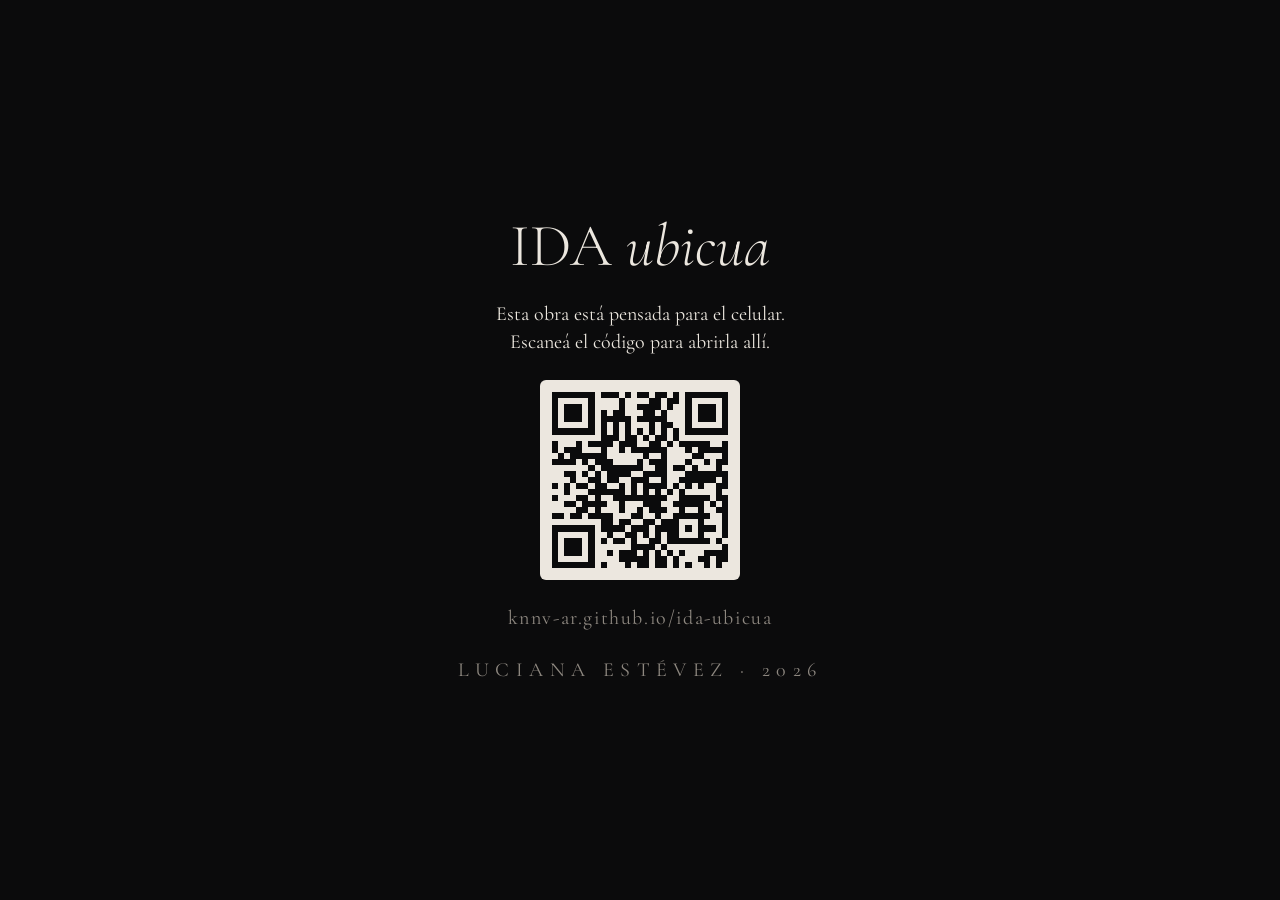
==== index.html @ 945d87a5 "IDA ubicua: primera versión del sitio Sitio para celular en vertical de la obra IDA ubicua (Luciana " ====
<!doctype html>
<html lang="es">
<head>
<meta charset="utf-8">
<meta name="viewport" content="width=device-width, initial-scale=1, viewport-fit=cover">
<title>IDA ubicua · Luciana Estévez</title>
<meta name="description" content="IDA ubicua, obra de Luciana Estévez (2026).">
<meta name="theme-color" content="#0B0B0C">
<meta name="color-scheme" content="dark">
<meta name="apple-mobile-web-app-capable" content="yes">
<meta name="mobile-web-app-capable" content="yes">
<meta name="apple-mobile-web-app-status-bar-style" content="black-translucent">
<meta name="apple-mobile-web-app-title" content="IDA ubicua">
<link rel="manifest" href="manifest.webmanifest">
<link rel="icon" href="img/icono-192.png" sizes="192x192">
<link rel="apple-touch-icon" href="img/apple-touch-icon.png">
<link rel="preload" href="fonts/cormorant-garamond-latin-300-italic.woff2" as="font" type="font/woff2" crossorigin>
<link rel="preload" href="fonts/cormorant-garamond-latin-300-normal.woff2" as="font" type="font/woff2" crossorigin>
<link rel="preload" href="data/imagenes.json" as="fetch" crossorigin>
<link rel="stylesheet" href="css/ida.css">
<script type="importmap">{ "imports": { "three": "./lib/three.module.min.js" } }</script>
</head>
<body>

<!-- Inicio: pide el celular en vertical y espera el toque que habilita sonido y pantalla completa -->
<main id="inicio" class="pantalla inicio">
  <p class="inicio__autora">Luciana Estévez</p>
  <div class="inicio__centro">
    <h1 class="titulo titulo--inicio"><span class="titulo__ida">IDA </span>ubicua</h1>
    <svg class="inicio__celular" width="34" height="56" viewBox="0 0 34 56" fill="none" aria-hidden="true">
      <rect x="1" y="1" width="32" height="54" rx="6"></rect><line x1="13" y1="49" x2="21" y2="49"></line>
    </svg>
    <p class="inicio__indicacion">Sostené el celular<br>en posición vertical</p>
    <button type="button" id="iniciar" class="boton-iniciar" disabled><i>iniciar</i></button>
    <p id="sugerencia-ios" class="inicio__sugerencia" hidden>Para verla sin barras: Compartir › Agregar a inicio</p>
  </div>
  <p class="inicio__anio">2026</p>
</main>

<!-- Las tres naves, en un carrusel horizontal con encaje (scroll snap) -->
<div id="naves" class="naves" hidden>

  <section id="nave-izquierda" class="nave nave--lateral creditos" aria-label="Créditos">
    <div class="creditos__contenido">
      <h2 class="titulo titulo--creditos aparece"><span class="titulo__ida">IDA </span>ubicua</h2>
      <p class="creditos__artista aparece">Luciana Estévez</p>
      <p class="creditos__anio aparece">2026</p>
      <div class="creditos__separador aparece" aria-hidden="true"></div>
      <div class="creditos__enlaces aparece">
        <a class="enlace" href="mailto:lutelutiana@gmail.com?subject=IDA%20ubicua" aria-label="Escribir a Luciana Estévez">
          <svg width="30" height="22" viewBox="0 0 30 22" fill="none" aria-hidden="true"><rect x="1" y="1" width="28" height="20" rx="2"></rect><path d="M1 2l14 10L29 2"></path></svg>
          <span class="enlace__texto">correo</span>
        </a>
        <a class="enlace" href="https://www.instagram.com/_lucianaestevez_/" target="_blank" rel="noopener" aria-label="Instagram de Luciana Estévez">
          <span class="enlace__arroba" aria-hidden="true">@</span>
          <span class="enlace__texto">_lucianaestevez_</span>
        </a>
      </div>
      <div class="creditos__transposicion aparece">
        <p class="creditos__rol">Transposición multimedial</p>
        <p class="creditos__nombre">Raúl Federico Lacabanne</p>
      </div>
    </div>
  </section>

  <section id="nave-central" class="nave nave--central" aria-label="IDA ubicua">
    <div class="escenario" aria-hidden="true">
      <div class="capa" id="capa-a"></div>
      <div class="capa" id="capa-b"></div>
      <canvas id="lienzo" class="lienzo" hidden></canvas>
    </div>
    <div id="cinta" class="cinta" tabindex="0" aria-label="Deslizá hacia arriba o hacia abajo para recorrer las imágenes">
      <div id="espaciador" class="cinta__espaciador"></div>
    </div>
    <div class="progreso" aria-hidden="true"><div id="progreso-avance" class="progreso__avance"></div></div>
    <div id="indicaciones" class="indicaciones" aria-hidden="true">
      <span>‹ créditos</span><span>video ›</span>
    </div>
  </section>

  <section id="nave-derecha" class="nave nave--lateral nave--video" aria-label="Video">
    <video id="video" class="video" playsinline loop preload="metadata" poster="img/video-poster.webp" src="video/ida-video-liviano.mp4"></video>
    <button type="button" id="tocar-video" class="boton-video" hidden><i>reproducir</i></button>
  </section>
</div>

<!-- Avisos que tapan todo -->
<div id="aviso-horizontal" class="aviso aviso--horizontal" role="status">
  <svg width="34" height="56" viewBox="0 0 34 56" fill="none" aria-hidden="true"><rect x="1" y="1" width="32" height="54" rx="6"></rect><line x1="13" y1="49" x2="21" y2="49"></line></svg>
  <p>Girá el celular<br>a posición vertical</p>
</div>

<div id="aviso-escritorio" class="aviso aviso--escritorio" hidden>
  <h1 class="titulo titulo--inicio"><span class="titulo__ida">IDA </span>ubicua</h1>
  <p class="aviso__texto">Esta obra está pensada para el celular.<br>Escaneá el código para abrirla allí.</p>
  <img class="aviso__qr" src="img/qr.svg" width="200" height="200" alt="Código QR que abre knnv-ar.github.io/ida-ubicua">
  <p class="aviso__url">knnv-ar.github.io/ida-ubicua</p>
  <p class="aviso__autora">Luciana Estévez · 2026</p>
</div>

<script type="module" src="js/main.js"></script>
</body>
</html>
---- css/ida.css ----
/* IDA ubicua · Variante 1 «Sala». Medidas para un celular de 390 px de ancho. */

@font-face { font-family: 'Cormorant Garamond'; font-style: normal; font-weight: 300; font-display: swap; src: url('../fonts/cormorant-garamond-latin-300-normal.woff2') format('woff2'); }
@font-face { font-family: 'Cormorant Garamond'; font-style: normal; font-weight: 400; font-display: swap; src: url('../fonts/cormorant-garamond-latin-400-normal.woff2') format('woff2'); }
@font-face { font-family: 'Cormorant Garamond'; font-style: normal; font-weight: 500; font-display: swap; src: url('../fonts/cormorant-garamond-latin-500-normal.woff2') format('woff2'); }
@font-face { font-family: 'Cormorant Garamond'; font-style: italic; font-weight: 300; font-display: swap; src: url('../fonts/cormorant-garamond-latin-300-italic.woff2') format('woff2'); }
@font-face { font-family: 'Cormorant Garamond'; font-style: italic; font-weight: 400; font-display: swap; src: url('../fonts/cormorant-garamond-latin-400-italic.woff2') format('woff2'); }
@font-face { font-family: 'Cormorant Garamond'; font-style: italic; font-weight: 500; font-display: swap; src: url('../fonts/cormorant-garamond-latin-500-italic.woff2') format('woff2'); }

:root {
  --fondo: #0B0B0C;
  --texto: #ECE7DF;
  --secundario: #8E8880;
  --serif: 'Cormorant Garamond', Georgia, 'Times New Roman', serif;
  --sombra-texto: 0 1px 10px rgba(0, 0, 0, 0.7);
  --fundido: 0.6s;
  color-scheme: dark;
}

*, *::before, *::after { box-sizing: border-box; }
html, body {
  margin: 0; height: 100%;
  background: var(--fondo); color: var(--texto);
  font-family: var(--serif);
  -webkit-text-size-adjust: 100%;
  -webkit-tap-highlight-color: transparent;
  overscroll-behavior: none;
}
body { overflow: hidden; }
p, h1, h2 { margin: 0; }
[hidden] { display: none !important; }
a { color: var(--texto); }
button { font-family: inherit; color: inherit; }
:focus-visible { outline: 1px solid var(--texto); outline-offset: 3px; }

/* ---------- títulos: «IDA» en redonda, «ubicua» en itálica ---------- */
.titulo { font-weight: 300; font-style: italic; line-height: 1; text-align: center; }
.titulo__ida { font-style: normal; }
.titulo--inicio { font-size: 60px; }
.titulo--creditos { font-size: 56px; }

/* ---------- inicio ---------- */
.pantalla { position: fixed; inset: 0; }
.inicio {
  display: flex; flex-direction: column; align-items: center; justify-content: space-between;
  text-align: center;
  padding: calc(72px + env(safe-area-inset-top, 0px)) max(40px, env(safe-area-inset-right, 0px))
           calc(56px + env(safe-area-inset-bottom, 0px)) max(40px, env(safe-area-inset-left, 0px));
  transition: opacity var(--fundido) ease;
}
.inicio.saliendo { opacity: 0; pointer-events: none; }
.inicio__autora { font-size: 15px; letter-spacing: 0.32em; text-transform: uppercase; color: var(--secundario); }
.inicio__centro { display: flex; flex-direction: column; align-items: center; gap: 40px; }
.inicio__celular { stroke: var(--texto); stroke-width: 1.2; }
.inicio__indicacion { font-size: 20px; line-height: 1.4; }
.boton-iniciar {
  margin-top: 8px; min-height: 52px; padding: 16px 34px;
  background: none; border: 1px solid var(--texto); border-radius: 10px;
  font-size: 19px; font-weight: 500; letter-spacing: 0.14em; cursor: pointer;
  transition: opacity 0.3s ease;
}
.boton-iniciar:disabled { opacity: 0.35; cursor: default; }
.inicio__sugerencia { margin-top: -24px; font-size: 14px; font-style: italic; color: var(--secundario); }
.inicio__anio { font-size: 15px; letter-spacing: 0.32em; color: var(--secundario); }

/* ---------- carrusel de naves ---------- */
.naves {
  position: fixed; inset: 0;
  display: flex;
  overflow-x: auto; overflow-y: hidden;
  scroll-snap-type: x mandatory;
  overscroll-behavior: none;
  scrollbar-width: none;
  opacity: 0; transition: opacity var(--fundido) ease;
}
.naves::-webkit-scrollbar { display: none; }
.naves.visible { opacity: 1; }
.nave {
  position: relative; flex: 0 0 100%; width: 100%; height: 100%;
  scroll-snap-align: center; scroll-snap-stop: always;
  overflow: hidden;
}

/* ---------- nave central ---------- */
.escenario { position: absolute; inset: 0; background: var(--fondo); }
.capa {
  position: absolute; inset: 0;
  background-size: cover; background-repeat: no-repeat; background-position: 50% 50%;
}
.lienzo { position: absolute; inset: 0; width: 100%; height: 100%; display: block; }
.cinta {
  position: absolute; inset: 0;
  overflow-y: auto; overflow-x: hidden;
  overscroll-behavior-y: contain;
  scrollbar-width: none;
  outline: none;
}
.cinta::-webkit-scrollbar { display: none; }
.cinta__espaciador { width: 100%; }
.progreso {
  position: absolute; right: 12px; top: 140px; bottom: 140px; width: 1px;
  background: rgba(255, 255, 255, 0.3); pointer-events: none;
}
.progreso__avance { height: 100%; background: #fff; transform-origin: top; transform: scaleY(0); }
.indicaciones {
  position: absolute; left: 0; right: 0; bottom: 0;
  display: flex; justify-content: space-between;
  padding: 26px max(26px, env(safe-area-inset-right, 0px)) calc(34px + env(safe-area-inset-bottom, 0px)) max(26px, env(safe-area-inset-left, 0px));
  font-size: 19px; font-style: italic; color: #fff; text-shadow: var(--sombra-texto);
  pointer-events: none;
  transition: opacity 1.2s ease;
}
.indicaciones.oculto { opacity: 0; }

/* ---------- nave izquierda: créditos ---------- */
.creditos { display: flex; align-items: center; justify-content: center; }
.creditos__contenido {
  display: flex; flex-direction: column; align-items: center; gap: 22px;
  padding: 40px; text-align: center;
}
.creditos__artista { font-size: 18px; letter-spacing: 0.3em; text-transform: uppercase; }
.creditos__anio { font-size: 20px; color: var(--secundario); }
.creditos__separador { width: 48px; height: 1px; background: var(--secundario); margin: 14px 0; }
.creditos__enlaces { display: flex; gap: 40px; }
.enlace {
  display: flex; flex-direction: column; align-items: center; gap: 8px;
  min-width: 48px; min-height: 48px; text-decoration: none;
}
.enlace svg { stroke: var(--texto); stroke-width: 1.2; }
.enlace__arroba {
  width: 28px; height: 28px; border: 1.2px solid var(--texto); border-radius: 50%;
  display: flex; align-items: center; justify-content: center; font-size: 17px; line-height: 1;
}
.enlace__texto { font-size: 15px; color: var(--secundario); }
.creditos__transposicion { display: flex; flex-direction: column; align-items: center; gap: 4px; margin-top: 30px; }
.creditos__rol { font-size: 18px; font-style: italic; color: var(--secundario); }
.creditos__nombre { font-size: 14px; letter-spacing: 0.3em; text-transform: uppercase; }

/* Scroll-driven animation (CSS): los créditos se «dibujan» con el mismo gesto
   horizontal que trae la nave a la pantalla. Sin soporte, se ven quietos. */
@supports (animation-timeline: view()) {
  .creditos .aparece {
    animation: aparecer linear both;
    animation-timeline: view(inline);
    animation-range: entry 10% cover 50%;
  }
  .creditos .aparece:nth-child(2) { animation-range: entry 18% cover 50%; }
  .creditos .aparece:nth-child(3) { animation-range: entry 24% cover 50%; }
  .creditos .aparece:nth-child(4) { animation-range: entry 30% cover 50%; }
  .creditos .aparece:nth-child(5) { animation-range: entry 36% cover 50%; }
  .creditos .aparece:nth-child(6) { animation-range: entry 42% cover 50%; }
  @keyframes aparecer {
    from { opacity: 0; transform: translateX(-24px); }
    to   { opacity: 1; transform: none; }
  }
}

/* ---------- nave derecha: video ---------- */
.nave--video { background: var(--fondo); }
.video { position: absolute; inset: 0; width: 100%; height: 100%; object-fit: cover; background: var(--fondo); }
.boton-video {
  position: absolute; left: 50%; top: 50%; transform: translate(-50%, -50%);
  min-height: 52px; padding: 16px 34px;
  background: rgba(11, 11, 12, 0.5); border: 1px solid var(--texto); border-radius: 10px;
  font-size: 19px; font-weight: 500; letter-spacing: 0.14em; cursor: pointer;
}

/* ---------- avisos ---------- */
.aviso {
  position: fixed; inset: 0; z-index: 10;
  display: flex; flex-direction: column; align-items: center; justify-content: center; gap: 28px;
  padding: 40px max(24px, env(safe-area-inset-right, 0px)) 40px max(24px, env(safe-area-inset-left, 0px));
  background: var(--fondo); text-align: center;
}
.aviso svg { stroke: var(--texto); stroke-width: 1.2; transform: rotate(-90deg); }
.aviso p { font-size: 20px; line-height: 1.4; }
.aviso--horizontal { display: none; }
@media (orientation: landscape) and (max-height: 540px) {
  .aviso--horizontal { display: flex; }
}
.aviso--escritorio { gap: 24px; }
.aviso__texto { color: var(--texto); }
.aviso__qr { width: 200px; height: 200px; border-radius: 6px; }
.aviso__url { font-size: 15px; letter-spacing: 0.08em; color: var(--secundario); }
.aviso__autora { font-size: 15px; letter-spacing: 0.32em; text-transform: uppercase; color: var(--secundario); }

@media (prefers-reduced-motion: reduce) {
  :root { --fundido: 0s; }
  .creditos .aparece { animation: none !important; }
}
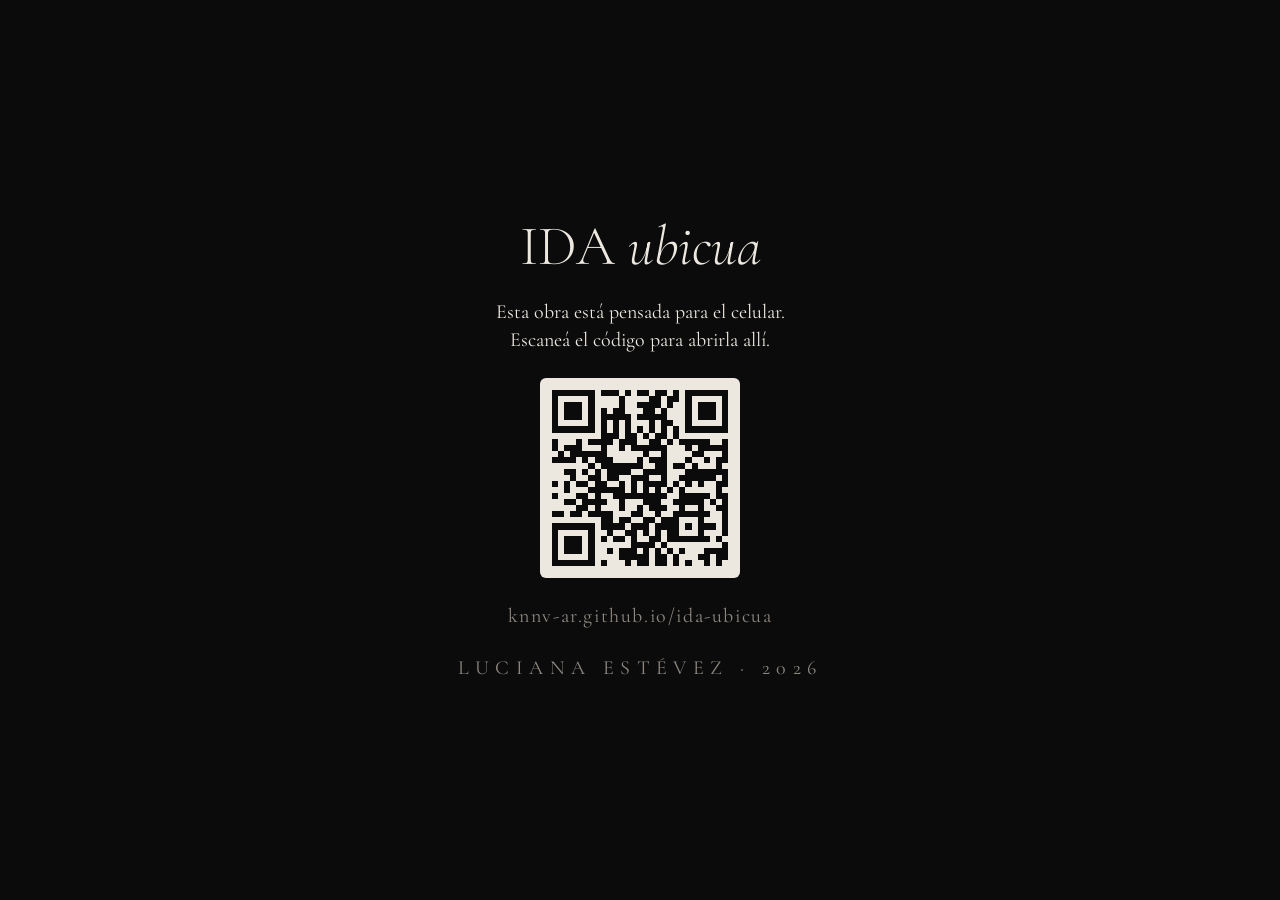
==== commit 51b73ee1: "Diseño: inicio, créditos, íconos y separador ornamental - Inicio: orden IDA ubicua / 2026 / Luciana " ====
--- a/index.html
+++ b/index.html
@@ -24,17 +24,15 @@
 
 <!-- Inicio: pide el celular en vertical y espera el toque que habilita sonido y pantalla completa -->
 <main id="inicio" class="pantalla inicio">
-  <p class="inicio__autora">Luciana Estévez</p>
-  <div class="inicio__centro">
+  <div class="inicio__cabecera">
     <h1 class="titulo titulo--inicio"><span class="titulo__ida">IDA </span>ubicua</h1>
-    <svg class="inicio__celular" width="34" height="56" viewBox="0 0 34 56" fill="none" aria-hidden="true">
-      <rect x="1" y="1" width="32" height="54" rx="6"></rect><line x1="13" y1="49" x2="21" y2="49"></line>
-    </svg>
-    <p class="inicio__indicacion">Sostené el celular<br>en posición vertical</p>
-    <button type="button" id="iniciar" class="boton-iniciar" disabled><i>iniciar</i></button>
-    <p id="sugerencia-ios" class="inicio__sugerencia" hidden>Para verla sin barras: Compartir › Agregar a inicio</p>
+    <p class="inicio__anio">2026</p>
+    <p class="inicio__autora">Luciana Estévez</p>
   </div>
-  <p class="inicio__anio">2026</p>
+  <svg class="icono inicio__celular" width="72" height="72" viewBox="0 0 24 24" aria-hidden="true"><path d="M6 5a2 2 0 0 1 2 -2h8a2 2 0 0 1 2 2v14a2 2 0 0 1 -2 2h-8a2 2 0 0 1 -2 -2v-14z"></path><path d="M11 4h2"></path><path d="M12 17v.01"></path></svg>
+  <p class="inicio__indicacion">Mantené el celular<br>en posición vertical</p>
+  <button type="button" id="iniciar" class="boton-iniciar" disabled><i>iniciar</i></button>
+  <p id="sugerencia-ios" class="inicio__sugerencia" hidden>Para verla sin barras: Compartir › Agregar a inicio</p>
 </main>
 
 <!-- Las tres naves, en un carrusel horizontal con encaje (scroll snap) -->
@@ -43,16 +41,17 @@
   <section id="nave-izquierda" class="nave nave--lateral creditos" aria-label="Créditos">
     <div class="creditos__contenido">
       <h2 class="titulo titulo--creditos aparece"><span class="titulo__ida">IDA </span>ubicua</h2>
+      <p class="creditos__anio aparece">2026</p>
       <p class="creditos__artista aparece">Luciana Estévez</p>
-      <p class="creditos__anio aparece">2026</p>
-      <div class="creditos__separador aparece" aria-hidden="true"></div>
+      <!-- Separador: «Decorative text dividers» de FreeSVG.org, dominio público (CC0) -->
+      <svg class="creditos__separador aparece" aria-hidden="true" focusable="false" viewBox="40 55 1825 142" fill="currentColor"><path d="M94, 69c33-11, 68-12, 101-5 c40, 9, 76, 28, 111, 47c18, 9, 35, 19, 55, 25c16, 5, 33, 4, 50, 4 c47-3, 93-13, 138-26c14-4, 28-9, 42-14c5-2, 10-4, 16-5 c13-2, 27, 2, 36, 12c6, 6, 9, 15, 8, 24c-2, 12-11, 21-23, 24 c-10, 2-21-1-27-10c-3-4-4-9-4-14c1-9, 10-17, 20-16 c6, 0, 13, 4, 16, 10c1, 2-1, 4-3, 4c-2, 0-3-2-4-3c-3-5-10-6-15-3 c-6, 3-9, 10-7, 16c3, 9, 14, 13, 23, 11c9-2, 17-10, 18-20 c1-6-2-12-6-17c-9-10-23-14-36-10c-43, 16-87, 29-132, 37 c-30, 5-61, 9-91, 7c-16-1-30-7-44-13c-37-17-71-40-110-54 c-29-11-61-16-92-11c-19, 3-38, 8-54, 18c-9, 5-18, 13-21, 23 c-2, 8, 1, 17, 6, 23c8, 10, 20, 15, 32, 18c13, 3, 27, 3, 40-1 c9-3, 17-8, 25-13c0-3, 0-7, 4-8c4-2, 10-2, 12, 2c-1, 2-4, 4-5, 6 c5, 0, 9-1, 14-2c-1-2-3-4-2-6c1-4, 6-7, 10-4c2, 1, 2, 4, 2, 6 c4-2, 9-5, 14-3c4, 2, 2, 7, 3, 10c1 0, 3-1, 4-1c-1, 3-5, 5-7, 4 c-3-2-2-6-4-8c-4-1-7, 1-11, 2c-2, 5-5, 10-6, 16c3-2, 5-5, 9-5 c5-1, 10, 3, 12, 8c1, 4, 1, 9-2, 13c-4, 6-11, 8-15, 13 c-4, 5-5, 11-10, 15c-4, 2-9, 1-10-3c-1-3, 1-5, 2-7c1, 2, 2, 4, 4, 5 c2, 1, 6, 1, 7-2c1-3, 1-6-2-8c-6-5-15-7-19-14c-3-7, 2-17, 10-19 c4-1, 8, 3, 11, 5c1-5, 3-10, 6-15c-8, 3-16, 7-25, 6 c-18, 13-41, 20-63, 18c-16-1-32-6-44-17c-8-7-14-16-14-27 c0-10, 6-19, 13-25C67, 79, 80, 73, 94, 69 M187, 131c1 0, 3-1, 4-1 c0-2 0-5-3-5C184, 125, 185, 129, 187, 131z"/><path d="M342, 61c5-2, 11-2, 17-1 c7, 3, 9, 11, 11, 18c1-1, 3-3, 4-4c1, 4, 3, 8, 4, 13c11-1, 18, 8, 25, 15 c0, 0, 1, 0, 1, 1c-3-7-4-14-3-21c2-10, 13-16, 22-14 c-5, 3-9, 7-10, 13c3, 0, 7, 2, 8, 5c-4, 1-8, 2-11, 5c-3, 4-5, 10-4, 15 c4, 5, 9, 8, 15, 10c6, 2, 13, 3, 18-1c4-3, 6-9, 4-14c-1-3-4-4-6-6 c0-4, 4-7, 7-6c5, 2, 6, 7, 6, 12c0, 8-6, 16-14, 19c-9, 3-19, 0-26-5 c-3-2-5-5-8-6c-6-1-10, 4-11, 9c-1, 3, 0, 7, 1, 10c-4-1-6-5-10-7 c-2, 4-2, 8-2, 12c-3-4-4-9-5-14c0-5, 2-11, 7-14c6-3, 13-3, 19 0 c-7-6-14-14-24-16c-3, 4-6, 7-9, 10c-1-2-1-5-2-7c-4, 4-8, 10-14, 11 c-7, 1-14-1-18-6c3-2, 7-4, 10-7c0 0 0-1 0-1c-5-3-10-7-14-11 c5-4, 12-5, 18-5C348, 69, 346, 64, 342, 61 M350, 83c2, 3, 4, 6, 7, 7 c3, 1, 7, 0, 10-1c1-1, 3-1, 2-3C365, 78, 355, 77, 350, 83z"/><path d="M1546, 61c6-2, 12-2, 18, 0 c-4, 3-6, 8-6, 13c7 0, 13, 2, 18, 5c-4, 5-9, 9-15, 12 c3, 4, 6, 6, 10, 8c-4, 5-11, 8-18, 7c-6-1-10-7-14-11 c-1, 2-1, 5-2, 7c-3-3-7-6-9-10c-10, 2-17, 9-24, 16 c6-2, 13-3, 19, 0c5, 3, 8, 9, 7, 15c-1, 5-1, 10-5, 13 c0-4 0-8-2-12c-3, 3-6, 5-9, 7c1-5, 2-9-1-14 c-2-4-8-8-12-5c-6, 5-12, 9-19, 11c-8, 2-17 0-22-6 c-5-5-6-12-5-18c1-3, 3-7, 7-7c3 0, 6, 3, 6, 6 c-2, 2-5, 3-6, 5c-3, 5 0, 12, 5, 15c6, 3, 14, 2, 20-1 c5-3, 9-5, 12-10c1-7-1-14-7-18c-2-1-5-2-7-2 c2-3, 5-4, 8-5c-1-3-1-5-3-8c-2-2-4-4-6-6 c8-1, 17, 3, 21, 10c4, 8, 2, 17-1, 25c7-7, 15-16, 26-15 c1-4, 3-8, 4-13c1, 1, 3, 3, 4, 4C1538, 72, 1539, 64, 1546, 61 M1541, 81 c-2, 1-5, 3-5, 6c2, 2, 5, 3, 9, 4c5 0, 9-4, 10-8 C1551, 79, 1545, 78, 1541, 81z"/><path d="M1687, 70c22-7, 45-11, 68-11 c20, 0, 40, 4, 59, 10c11, 4, 21, 9, 30, 16c6, 5, 11, 11, 14, 18 c3, 8, 2, 18-2, 26c-7, 11-18, 19-30, 23c-29, 11-63, 5-87-13 c-9, 3-18-2-26-5c3, 5, 5, 9, 6, 15c3-2, 6-5, 9-5 c10 0, 16, 14, 9, 21c-5, 5-13, 7-18, 12c-3, 3-2, 10, 3, 10 c4, 1, 6-3, 8-6c1, 2, 2, 4, 2, 6c-1, 4-6, 7-9, 5c-4-2-6-6-8-9 c-2-5-5-9-10-12c-5-3-11-8-11-15c-1-7, 5-14, 12-13 c4, 0, 6, 3, 9, 5c0-5-2-9-4-13c-1-4-6-5-10-5 c-5, 0-2, 7-5, 9c-3, 2-7-1-8-3c1, 0, 2, 1, 4, 1 c2-3 0-8, 4-10c5-2, 9, 1, 14, 3c0-2, 0-4, 2-6 c4-3, 10-1, 10, 4c1, 2-1, 4-2, 6c5, 2, 10, 3, 16, 2c-1-2-6-4-4-8 c3-3, 8-2, 11, 0c2, 1, 2, 4, 2, 6c16, 13, 37, 20, 58, 17 c14-2, 29-8, 39-19c6-6, 9-14, 7-23c-2-9-9-16-17-22 c-12-8-26-13-40-17C1765, 64, 1738, 63, 1712, 69c-36, 7-69, 25-101, 42 c-17, 9-34, 19-52, 26c-11, 5-23, 9-36, 9c-46, 2-92-7-137-18 c-24-6-49-14-72-22c-6-2-12-5-19-6c-11-1-22, 3-29, 12 c-4, 5-7, 11-6, 18c1, 11, 13, 21, 24, 19c7-1, 15-6, 17-14 c1-6-3-12-8-14c-4-2-10-1-13, 2c-1, 1-2, 3-4, 4 c-2, 1-6-1-5-4c3-6, 9-9, 15-10c9-1, 19, 6, 21, 15 c1, 5 0, 11-4, 15c-5, 6-12, 10-20, 10c-12, 1-24-8-28-19 c-3-8-2-16, 3-23c7-13, 23-19, 37-18c8, 0, 15, 4, 23, 7 c42, 15, 85, 27, 128, 34c26, 4, 53, 7, 80, 5c18-2, 35-10, 51-18 C1613, 103, 1648, 82, 1687, 70 M1712, 130c1, 1, 3, 1, 4, 1c1-1, 1-2, 2-4 c0-2-3-4-5-3C1712, 126, 1713, 128, 1712, 130z"/><path d="M900, 92c2-3, 6-6, 10-6 c4 0, 8, 3, 11, 7c5, 7, 6, 16, 5, 25c8, 1, 15, 8, 17, 16 c1, 8, 1, 17-4, 23c-1, 2-5, 2-6, 1c-4-3-5-9-4-13c0-2, 2-3, 4-4 c0, 3-1, 6, 1, 9c1, 2, 4, 0, 5-1c4-4, 3-10, 3-14 c-3-6-9-11-16-12c-1, 5-4, 11-8, 15c-3, 2-6, 3-9, 2 c-2, 6-5, 12-12, 13c-6, 1-10-4-12-9c-5, 5-12, 9-20, 10 c-11, 1-21-5-28-12c-1-1-2-2-4-2c-11 0-22-6-31-12 c-2, 5-2, 11-2, 16c1, 4, 2, 9, 6, 11c2, 1, 6, 1, 7-1c2-4, 0-9 0-13 c3, 1, 6, 2, 6, 6c1, 6, 1, 13-3, 18c-2, 3-6, 6-9, 4c-5-3-7-9-8-14 c-2-9-2-19, 2-27c-3-2-6-5-9-6c-1, 5-4, 11-9, 12 c-5, 0-8-5-9-9c-2, 1-3, 1-5, 2c0, 11-1, 22-8, 31 c-4, 5-10, 8-16, 5c-8-3-11-12-14-19c-8, 5-14, 11-20, 18 c-5, 6-12, 9-19, 10c-6, 0-12-4-16-8c-4-3-6-8-8-12 c-4-13-6-28-1-41c2-5, 6-11, 12-12c4 0, 10-1, 13, 3c6, 7, 7, 17, 4, 26 c-1-5-1-11-5-15c-2-2-6-2-7, 0c-3, 5-4, 11-4, 16 c0, 6, 2, 13, 8, 17c5, 3, 11, 1, 17 0c10-2, 17-9, 24-16 c0-10, 3-20, 9-28c4-4, 10-7, 16-4c8, 4, 11, 13, 13, 21c2 0, 4 0, 5 0 c0-4, 1-9, 5-12c3-3, 7-3, 10, 0c4, 4, 5, 9, 5, 14c4, 1, 7, 2, 11, 4 c5-7, 11-14, 20-16c13-4, 27-1, 39, 4c8, 3, 16, 7, 23, 12 c2-6, 6-11, 12-12C896, 103, 897, 97, 900, 92 M907, 93c-6, 3-7, 10-8, 16 c4, 2, 7, 6, 8, 11c5-2, 10-3, 15-3c1-7 0-14-4-20 C915, 93, 911, 91, 907, 93 M738, 107c-4, 5-5, 11-5, 17c2-1, 2-4, 3-6 c1-4, 3-9, 7-11c3-2, 8-2, 10, 1c3, 2, 4, 6, 6, 9l2, 0 c-2-6-5-12-11-15C745, 100, 740, 103, 738, 107 M736, 122c7-2, 14-4, 21-5 c-2-4-5-10-11-9C740, 109, 737, 117, 736, 122 M804, 122c9, 7, 19, 13, 30, 12 c9-1, 17-7, 21-15c-12-5-25-11-38-8C811, 112, 807, 118, 804, 122 M908, 125 c0, 2, 0, 5, 0, 7c7, 1, 10-5, 12-11C917, 122, 912, 123, 908, 125 M846, 136 c7, 5, 15, 9, 23, 7c5-1, 9-5, 13-8c-6-4-12-7-18-11 C859, 129, 853, 133, 846, 136 M760, 128c0, 7-2, 14-7, 18c-3, 3-7, 4-10, 2 c-4-2-6-7-8-11c0, 0-2, 0-2, 1c2, 6, 5, 12, 11, 14c5, 2, 10-1, 13-5 c4-6, 6-14, 5-22C761, 126, 760, 127, 760, 128 M737, 136c2, 4, 4, 8, 8, 10 c3, 1, 7 0, 9-3c4-5, 5-11, 5-17C751, 129, 744, 132, 737, 136z"/><path d="M987, 89c3-4, 10-5, 14-2 c6, 5, 9, 13, 9, 21c6, 1, 10, 6, 12, 12c12-7, 24-13, 38-16 c9-2, 19-2, 28, 2c7, 3, 12, 9, 16, 15c3-1, 6-2, 9-3c1, 0, 1, 1, 2, 1 c-3, 2-6, 4-9, 6c4, 7, 4, 16, 3, 24c-1, 6-3, 14-9, 18c-3, 3-8 0-10-3 c-4-5-4-12-3-18c0-3, 3-5, 6-6c0, 5-3, 11, 1, 14 c3, 1, 7-1, 9-4c3-5, 3-11, 3-17c0-2-1-5-2-7 c-9, 6-18, 11-29, 12c-2, 0-4 0-5, 1c-8, 7-17, 13-28, 13 c-8 0-15-4-21-10c-2, 5-6, 9-12, 9c-6-1-10-7-12-13 c-4, 1-8-1-11-4c-3-4-5-8-6-13c-7, 1-13, 6-16, 12 c0, 5-1, 10, 2, 14c1, 2, 3, 2, 5, 2c1-3, 1-7, 1-10c4, 2, 5, 7, 4, 10 c0, 4-3, 7-6, 9c-2, 0-4-1-5-3c-4-6-4-14-3-21 c2-8, 9-15, 17-17C979, 107, 981, 97, 987, 89 M989, 96c-5, 6-6, 14-5, 21 c5, 0, 10, 1, 15, 3c2-4, 4-8, 9-11c-1-6-2-12-8-16 C996, 91, 991, 92, 989, 96 M1051, 119c4, 8, 12, 15, 21, 15 c11, 0, 22-5, 30-12c-3-5-8-10-14-11C1075, 109, 1062, 114, 1051, 119 M985, 121c2, 5, 6, 12, 12, 11c0-2, 0-5, 1-7C993, 123, 989, 122, 985, 121 M1023, 135c4, 3, 7, 7, 12, 8c7, 2, 15-1, 21-5c1-1, 2-1, 2-2 c-7-3-13-7-17-12C1035, 127, 1029, 131, 1023, 135z"/><path d="M939, 94c3-2, 7, 1, 8, 4 c3, 6, 3, 14-1, 19c-2, 3-5, 4-8, 2c-4-3-5-9-5-14 C934, 101, 935, 96, 939, 94 M940, 102c-3, 3-2, 7 0, 10c3, 2, 5-3, 4-6 C944, 104, 942, 100, 940, 102z"/><path d="M962, 94c3-2, 7, 1, 8, 4 c3, 6, 3, 13 0, 18c-1, 3-5, 5-8, 3c-4-3-5-9-5-13 C957, 102, 958, 96, 962, 94 M963, 102c-3, 2-3, 7 0, 10c3, 2, 5-3, 4-6 C967, 104, 965, 100, 963, 102z"/><path d="M1150, 97c3-3, 8-4, 12-3 c4, 1, 8, 5, 10, 9c4, 7, 6, 15, 6, 24c4, 3, 7, 6, 11, 9 c7, 5, 16, 8, 25, 9c5, 0, 9-3, 10-7c3-6, 4-14, 2-21 c-1-3-2-6-4-8c-2-1-5-1-6, 1c-3, 4-3, 10-4, 15 c-2-8-2-18, 4-24c3-5, 9-4, 14-4c5, 0, 9, 5, 11, 9 c5, 10, 5, 22, 2, 33c-2, 8-4, 16-10, 22c-4, 4-10, 8-16, 8 c-8 0-15-5-20-11c-5-7-12-12-19-17c-2, 6-4, 11-8, 15 c-3, 3-8, 6-13, 4c-6-1-9-6-12-11c-4-8-5-17-5-25 c-2-1-4-1-5-2c-1, 3-3, 7-6, 8c-3, 2-7 0-9-3 c-4-6-5-15 0-22c2-3, 6-5, 10-3c5, 3, 7, 9, 7, 14 c2, 0, 4, 0, 5, 0C1142, 109, 1144, 102, 1150, 97 M1155, 103 c-5, 3-8, 9-10, 14c1, 0, 2, 0, 2, 0c2-5, 5-12, 12-12 c6, 0, 10, 7, 11, 12c1, 3, 0, 6, 3, 7c0-7-3-15-8-20 C1163, 102, 1158, 101, 1155, 103 M1156, 108c-4, 1-6, 5-7, 9c7, 1, 14, 3, 21, 5 c-1-4-2-9-6-12C1162, 108, 1159, 107, 1156, 108 M1144, 125c0, 8, 1, 17, 6, 23 c3, 3, 8, 6, 12, 4c5-2, 8-7, 10-12c1-1 0-2-1-3 c-2, 4-4, 9-8, 11c-3, 2-8, 1-11-2c-5-5-6-13-7-20L1144, 125 M1147, 126c0, 6, 1, 12, 6, 17c2, 2, 5, 4, 7, 3c5-1, 7-6, 9-10 C1162, 132, 1154, 129, 1147, 126z"/><path d="M880, 99c2-1, 4, 0, 4, 2 c2, 3, 1, 9-2, 10C877, 109, 877, 102, 880, 99 M881, 101c-2, 2-1, 5, 1, 7 C884, 106, 885, 101, 881, 101z"/><path d="M1022, 99c1-1, 3 0, 3, 1 c2, 2, 2, 6, 1, 9c-1, 2-3, 4-4, 2C1019, 107, 1019, 101, 1022, 99 M1024, 108 c2-2, 2-5 0-7C1021, 102, 1022, 106, 1024, 108z"/><path d="M706, 101c3-2, 6 0, 8, 2 c4, 6, 4, 13, 0, 19c-1, 2-4, 5-7, 4c-4-2-5-6-6-10 C701, 111, 702, 105, 706, 101 M708, 107c-3, 2-3, 7-2, 10c1, 2, 3, 4, 5, 3 c3-3, 3-8, 1-11C711, 108, 710, 106, 708, 107z"/><path d="M1193, 101c2-2, 6-1, 8, 2 c4, 5, 4, 13, 1, 19c-1, 3-5, 6-8, 4c-4-2-5-7-6-11 C1188, 111, 1189, 105, 1193, 101 M1193, 118c1, 2, 3, 3, 4, 2 c4-3, 3-11-2-13C1192, 109, 1191, 114, 1193, 118z"/><path d="M785, 142c2-1, 5, 0, 6, 3 c3, 5, 3, 12-1, 17c-2, 2-6, 2-7 0C780, 155, 780, 146, 785, 142 M785, 147 c-2, 3-2, 8, 1, 10c4 0, 4-6, 3-8C790, 147, 787, 145, 785, 147z"/><path d="M1116, 142c2-1, 5, 0, 6, 3 c3, 5, 3, 10, 0, 15c-1, 2-4, 4-6, 3c-3-2-5-6-5-9 C1112, 149, 1113, 144, 1116, 142 M1117, 147c-2, 3-2, 8, 1, 10c4 0, 4-6, 3-8 C1121, 147, 1118, 145, 1117, 147z"/></svg>
       <div class="creditos__enlaces aparece">
         <a class="enlace" href="mailto:lutelutiana@gmail.com?subject=IDA%20ubicua" aria-label="Escribir a Luciana Estévez">
-          <svg width="30" height="22" viewBox="0 0 30 22" fill="none" aria-hidden="true"><rect x="1" y="1" width="28" height="20" rx="2"></rect><path d="M1 2l14 10L29 2"></path></svg>
+          <svg class="icono" width="30" height="30" viewBox="0 0 24 24" aria-hidden="true"><path d="M3 7a2 2 0 0 1 2 -2h14a2 2 0 0 1 2 2v10a2 2 0 0 1 -2 2h-14a2 2 0 0 1 -2 -2v-10z"></path><path d="M3 7l9 6l9 -6"></path></svg>
           <span class="enlace__texto">correo</span>
         </a>
         <a class="enlace" href="https://www.instagram.com/_lucianaestevez_/" target="_blank" rel="noopener" aria-label="Instagram de Luciana Estévez">
-          <span class="enlace__arroba" aria-hidden="true">@</span>
+          <svg class="icono" width="30" height="30" viewBox="0 0 24 24" aria-hidden="true"><path d="M4 8a4 4 0 0 1 4 -4h8a4 4 0 0 1 4 4v8a4 4 0 0 1 -4 4h-8a4 4 0 0 1 -4 -4z"></path><path d="M9 12a3 3 0 1 0 6 0a3 3 0 0 0 -6 0"></path><path d="M16.5 7.5v.01"></path></svg>
           <span class="enlace__texto">_lucianaestevez_</span>
         </a>
       </div>
@@ -86,7 +85,7 @@
 
 <!-- Avisos que tapan todo -->
 <div id="aviso-horizontal" class="aviso aviso--horizontal" role="status">
-  <svg width="34" height="56" viewBox="0 0 34 56" fill="none" aria-hidden="true"><rect x="1" y="1" width="32" height="54" rx="6"></rect><line x1="13" y1="49" x2="21" y2="49"></line></svg>
+  <svg class="icono" width="72" height="72" viewBox="0 0 24 24" aria-hidden="true"><path d="M3 8a2 2 0 0 1 2 -2h14a2 2 0 0 1 2 2v8a2 2 0 0 1 -2 2h-14a2 2 0 0 1 -2 -2z"></path><path d="M20 11v2"></path><path d="M7 12h-.01"></path></svg>
   <p>Girá el celular<br>a posición vertical</p>
 </div>
 
--- a/css/ida.css
+++ b/css/ida.css
@@ -33,26 +33,29 @@
 button { font-family: inherit; color: inherit; }
 :focus-visible { outline: 1px solid var(--texto); outline-offset: 3px; }
 
+/* ---------- íconos (Tabler Icons, MIT): trazo fino uniforme a cualquier tamaño ---------- */
+.icono { display: block; fill: none; stroke: var(--texto); stroke-width: 1.25; stroke-linecap: round; stroke-linejoin: round; }
+.icono path { vector-effect: non-scaling-stroke; }
+
 /* ---------- títulos: «IDA» en redonda, «ubicua» en itálica ---------- */
 .titulo { font-weight: 300; font-style: italic; line-height: 1; text-align: center; }
 .titulo__ida { font-style: normal; }
-.titulo--inicio { font-size: 60px; }
-.titulo--creditos { font-size: 56px; }
+.titulo--inicio, .titulo--creditos { font-size: 56px; }
 
 /* ---------- inicio ---------- */
 .pantalla { position: fixed; inset: 0; }
 .inicio {
-  display: flex; flex-direction: column; align-items: center; justify-content: space-between;
+  display: flex; flex-direction: column; align-items: center; justify-content: center; gap: 40px;
   text-align: center;
   padding: calc(72px + env(safe-area-inset-top, 0px)) max(40px, env(safe-area-inset-right, 0px))
            calc(56px + env(safe-area-inset-bottom, 0px)) max(40px, env(safe-area-inset-left, 0px));
   transition: opacity var(--fundido) ease;
 }
 .inicio.saliendo { opacity: 0; pointer-events: none; }
-.inicio__autora { font-size: 15px; letter-spacing: 0.32em; text-transform: uppercase; color: var(--secundario); }
-.inicio__centro { display: flex; flex-direction: column; align-items: center; gap: 40px; }
-.inicio__celular { stroke: var(--texto); stroke-width: 1.2; }
-.inicio__indicacion { font-size: 20px; line-height: 1.4; }
+.inicio__cabecera { display: flex; flex-direction: column; align-items: center; gap: 22px; }
+.inicio__anio { font-size: 20px; color: var(--secundario); }
+.inicio__autora { font-size: 18px; letter-spacing: 0.3em; text-transform: uppercase; color: var(--texto); }
+.inicio__indicacion { font-size: 20px; line-height: 1.4; color: var(--secundario); }
 .boton-iniciar {
   margin-top: 8px; min-height: 52px; padding: 16px 34px;
   background: none; border: 1px solid var(--texto); border-radius: 10px;
@@ -61,7 +64,6 @@
 }
 .boton-iniciar:disabled { opacity: 0.35; cursor: default; }
 .inicio__sugerencia { margin-top: -24px; font-size: 14px; font-style: italic; color: var(--secundario); }
-.inicio__anio { font-size: 15px; letter-spacing: 0.32em; color: var(--secundario); }
 
 /* ---------- carrusel de naves ---------- */
 .naves {
@@ -120,16 +122,11 @@
 }
 .creditos__artista { font-size: 18px; letter-spacing: 0.3em; text-transform: uppercase; }
 .creditos__anio { font-size: 20px; color: var(--secundario); }
-.creditos__separador { width: 48px; height: 1px; background: var(--secundario); margin: 14px 0; }
+.creditos__separador { display: block; width: 280px; max-width: 100%; height: auto; aspect-ratio: 1825 / 142; color: var(--secundario); margin: 8px 0; }
 .creditos__enlaces { display: flex; gap: 40px; }
 .enlace {
   display: flex; flex-direction: column; align-items: center; gap: 8px;
   min-width: 48px; min-height: 48px; text-decoration: none;
-}
-.enlace svg { stroke: var(--texto); stroke-width: 1.2; }
-.enlace__arroba {
-  width: 28px; height: 28px; border: 1.2px solid var(--texto); border-radius: 50%;
-  display: flex; align-items: center; justify-content: center; font-size: 17px; line-height: 1;
 }
 .enlace__texto { font-size: 15px; color: var(--secundario); }
 .creditos__transposicion { display: flex; flex-direction: column; align-items: center; gap: 4px; margin-top: 30px; }
@@ -172,9 +169,9 @@
   padding: 40px max(24px, env(safe-area-inset-right, 0px)) 40px max(24px, env(safe-area-inset-left, 0px));
   background: var(--fondo); text-align: center;
 }
-.aviso svg { stroke: var(--texto); stroke-width: 1.2; transform: rotate(-90deg); }
 .aviso p { font-size: 20px; line-height: 1.4; }
 .aviso--horizontal { display: none; }
+.aviso--horizontal p { color: var(--secundario); }
 @media (orientation: landscape) and (max-height: 540px) {
   .aviso--horizontal { display: flex; }
 }
